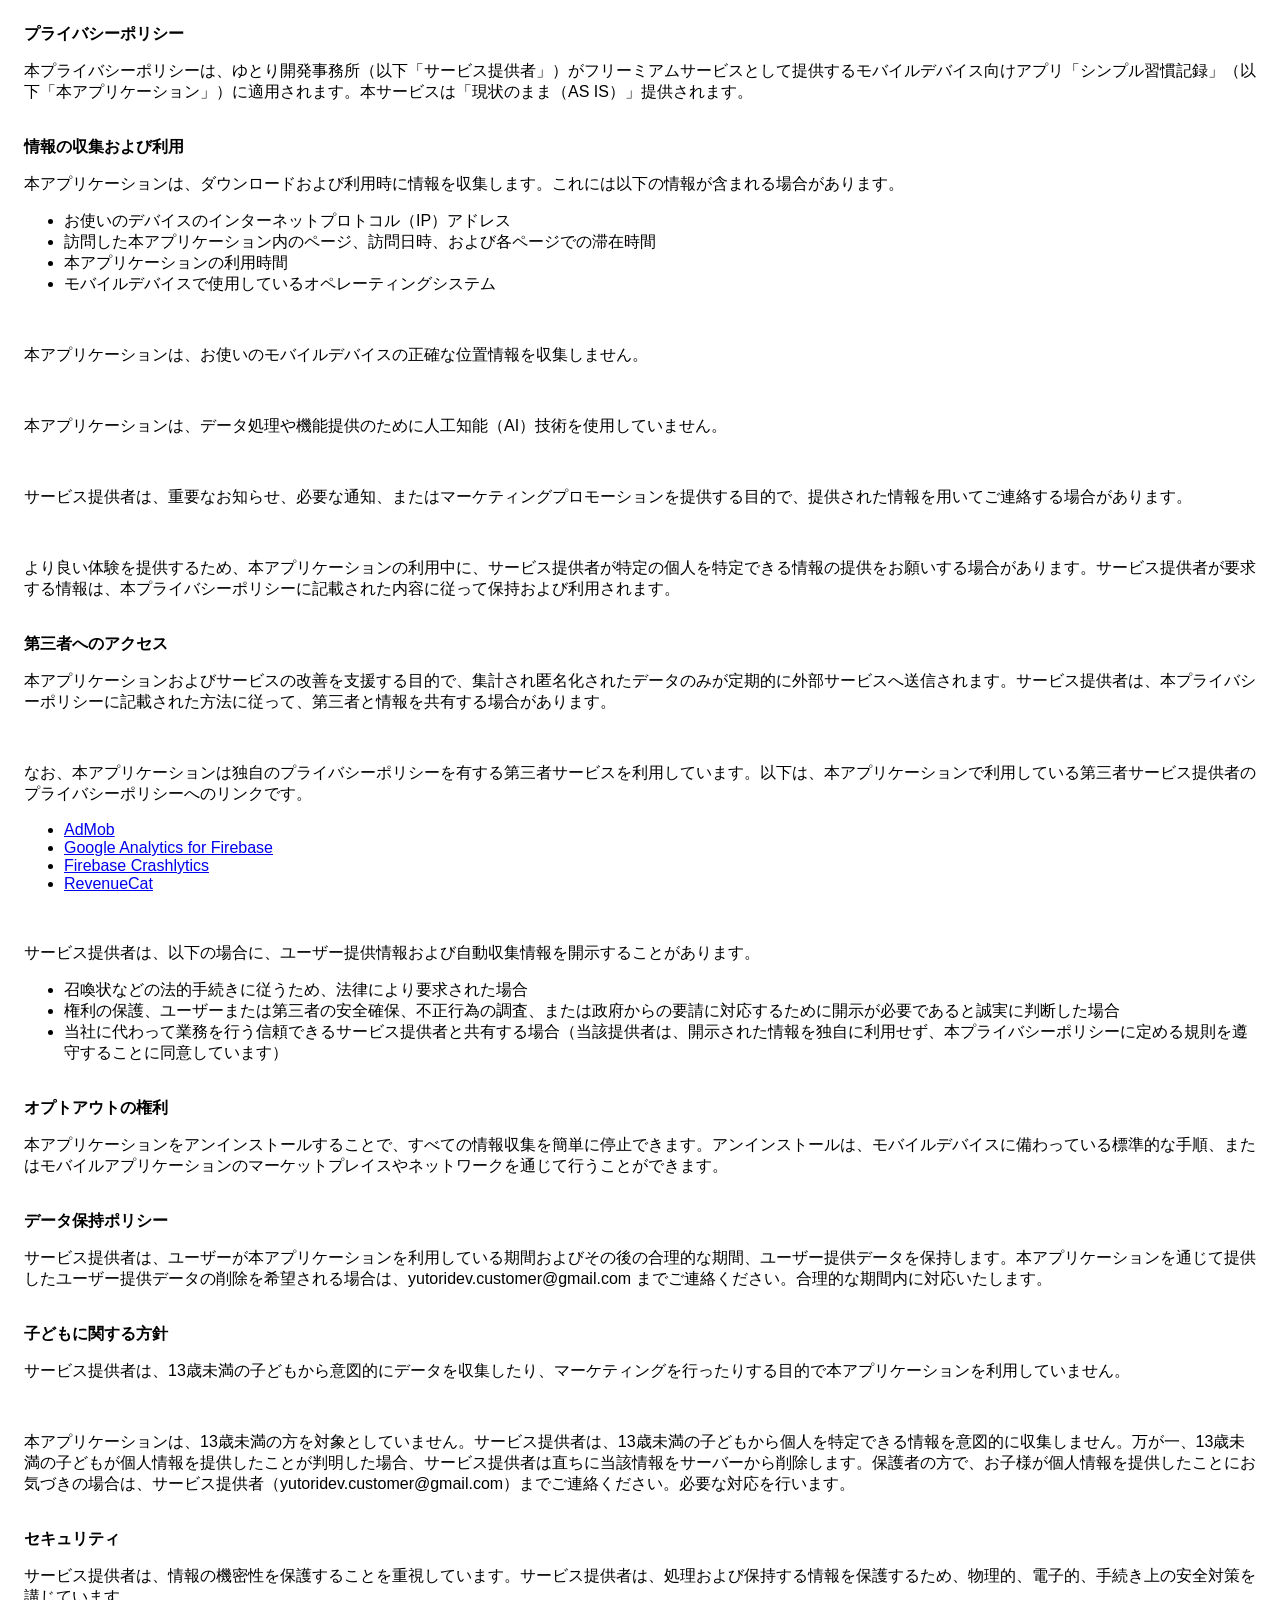
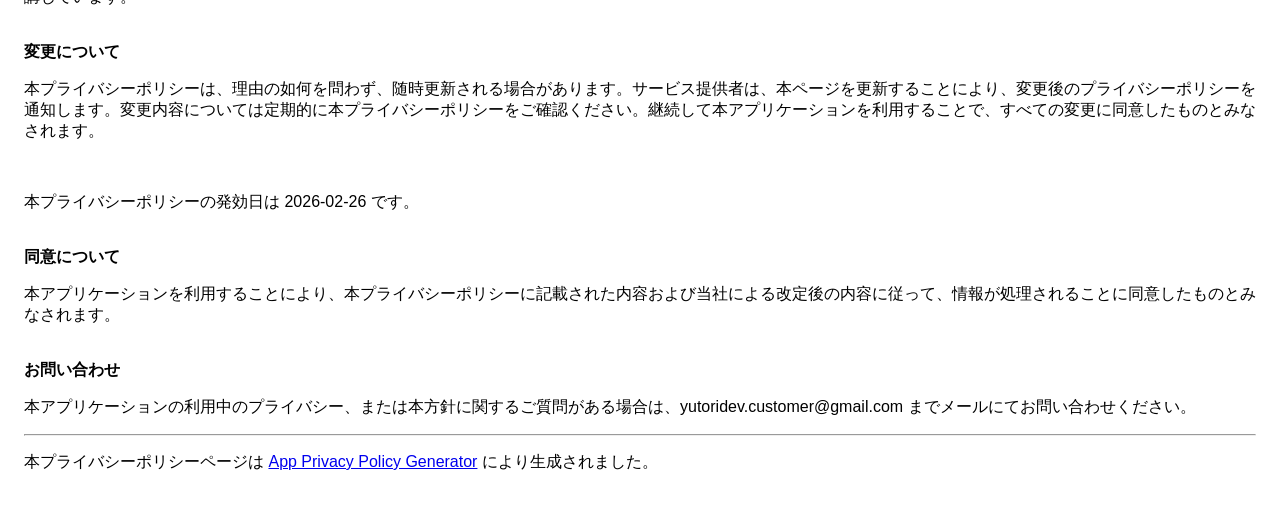
==== apps/habit_counter2/privacy_policy.html @ 51d2c5ac "(HabitCounter2)プライバシーポリシー・利用規約を作成" ====
<!DOCTYPE html>
    <html>
    <head>
      <meta charset='utf-8'>
      <meta name='viewport' content='width=device-width'>
      <title>プライバシーポリシー</title>
      <style> body { font-family: 'Helvetica Neue', Helvetica, Arial, sans-serif; padding:1em; } </style>
    </head>
    <body>
    <strong>プライバシーポリシー</strong><p>本プライバシーポリシーは、ゆとり開発事務所（以下「サービス提供者」）がフリーミアムサービスとして提供するモバイルデバイス向けアプリ「シンプル習慣記録」（以下「本アプリケーション」）に適用されます。本サービスは「現状のまま（AS IS）」提供されます。</p><br><strong>情報の収集および利用</strong><p>本アプリケーションは、ダウンロードおよび利用時に情報を収集します。これには以下の情報が含まれる場合があります。</p><ul><li>お使いのデバイスのインターネットプロトコル（IP）アドレス</li><li>訪問した本アプリケーション内のページ、訪問日時、および各ページでの滞在時間</li><li>本アプリケーションの利用時間</li><li>モバイルデバイスで使用しているオペレーティングシステム</li></ul><p></p><br><p>本アプリケーションは、お使いのモバイルデバイスの正確な位置情報を収集しません。</p><!----><br><p>本アプリケーションは、データ処理や機能提供のために人工知能（AI）技術を使用していません。</p><br><p>サービス提供者は、重要なお知らせ、必要な通知、またはマーケティングプロモーションを提供する目的で、提供された情報を用いてご連絡する場合があります。</p><br><p>より良い体験を提供するため、本アプリケーションの利用中に、サービス提供者が特定の個人を特定できる情報の提供をお願いする場合があります。サービス提供者が要求する情報は、本プライバシーポリシーに記載された内容に従って保持および利用されます。</p><br><strong>第三者へのアクセス</strong><p>本アプリケーションおよびサービスの改善を支援する目的で、集計され匿名化されたデータのみが定期的に外部サービスへ送信されます。サービス提供者は、本プライバシーポリシーに記載された方法に従って、第三者と情報を共有する場合があります。</p><div><br><p>なお、本アプリケーションは独自のプライバシーポリシーを有する第三者サービスを利用しています。以下は、本アプリケーションで利用している第三者サービス提供者のプライバシーポリシーへのリンクです。</p><ul><li><a href="https://support.google.com/admob/answer/6128543?hl=en" target="_blank" rel="noopener noreferrer">AdMob</a></li><li><a href="https://firebase.google.com/support/privacy" target="_blank" rel="noopener noreferrer">Google Analytics for Firebase</a></li><li><a href="https://firebase.google.com/support/privacy/" target="_blank" rel="noopener noreferrer">Firebase Crashlytics</a></li><li><a href="https://www.revenuecat.com/privacy" target="_blank" rel="noopener noreferrer">RevenueCat</a></li></ul></div><br><p>サービス提供者は、以下の場合に、ユーザー提供情報および自動収集情報を開示することがあります。</p><ul><li>召喚状などの法的手続きに従うため、法律により要求された場合</li><li>権利の保護、ユーザーまたは第三者の安全確保、不正行為の調査、または政府からの要請に対応するために開示が必要であると誠実に判断した場合</li><li>当社に代わって業務を行う信頼できるサービス提供者と共有する場合（当該提供者は、開示された情報を独自に利用せず、本プライバシーポリシーに定める規則を遵守することに同意しています）</li></ul><p></p><br><strong>オプトアウトの権利</strong><p>本アプリケーションをアンインストールすることで、すべての情報収集を簡単に停止できます。アンインストールは、モバイルデバイスに備わっている標準的な手順、またはモバイルアプリケーションのマーケットプレイスやネットワークを通じて行うことができます。</p><br><strong>データ保持ポリシー</strong><p>サービス提供者は、ユーザーが本アプリケーションを利用している期間およびその後の合理的な期間、ユーザー提供データを保持します。本アプリケーションを通じて提供したユーザー提供データの削除を希望される場合は、yutoridev.customer@gmail.com までご連絡ください。合理的な期間内に対応いたします。</p><br><strong>子どもに関する方針</strong><p>サービス提供者は、13歳未満の子どもから意図的にデータを収集したり、マーケティングを行ったりする目的で本アプリケーションを利用していません。</p><div><br><p>本アプリケーションは、13歳未満の方を対象としていません。サービス提供者は、13歳未満の子どもから個人を特定できる情報を意図的に収集しません。万が一、13歳未満の子どもが個人情報を提供したことが判明した場合、サービス提供者は直ちに当該情報をサーバーから削除します。保護者の方で、お子様が個人情報を提供したことにお気づきの場合は、サービス提供者（yutoridev.customer@gmail.com）までご連絡ください。必要な対応を行います。</p></div><br><strong>セキュリティ</strong><p>サービス提供者は、情報の機密性を保護することを重視しています。サービス提供者は、処理および保持する情報を保護するため、物理的、電子的、手続き上の安全対策を講じています。</p><br><strong>変更について</strong><p>本プライバシーポリシーは、理由の如何を問わず、随時更新される場合があります。サービス提供者は、本ページを更新することにより、変更後のプライバシーポリシーを通知します。変更内容については定期的に本プライバシーポリシーをご確認ください。継続して本アプリケーションを利用することで、すべての変更に同意したものとみなされます。</p><br><p>本プライバシーポリシーの発効日は 2026-02-26 です。</p><br><strong>同意について</strong><p>本アプリケーションを利用することにより、本プライバシーポリシーに記載された内容および当社による改定後の内容に従って、情報が処理されることに同意したものとみなされます。</p><br><strong>お問い合わせ</strong><p>本アプリケーションの利用中のプライバシー、または本方針に関するご質問がある場合は、yutoridev.customer@gmail.com までメールにてお問い合わせください。</p><hr><p>本プライバシーポリシーページは <a href="https://app-privacy-policy-generator.nisrulz.com/" target="_blank" rel="noopener noreferrer">App Privacy Policy Generator</a> により生成されました。</p>
    </body>
    </html>
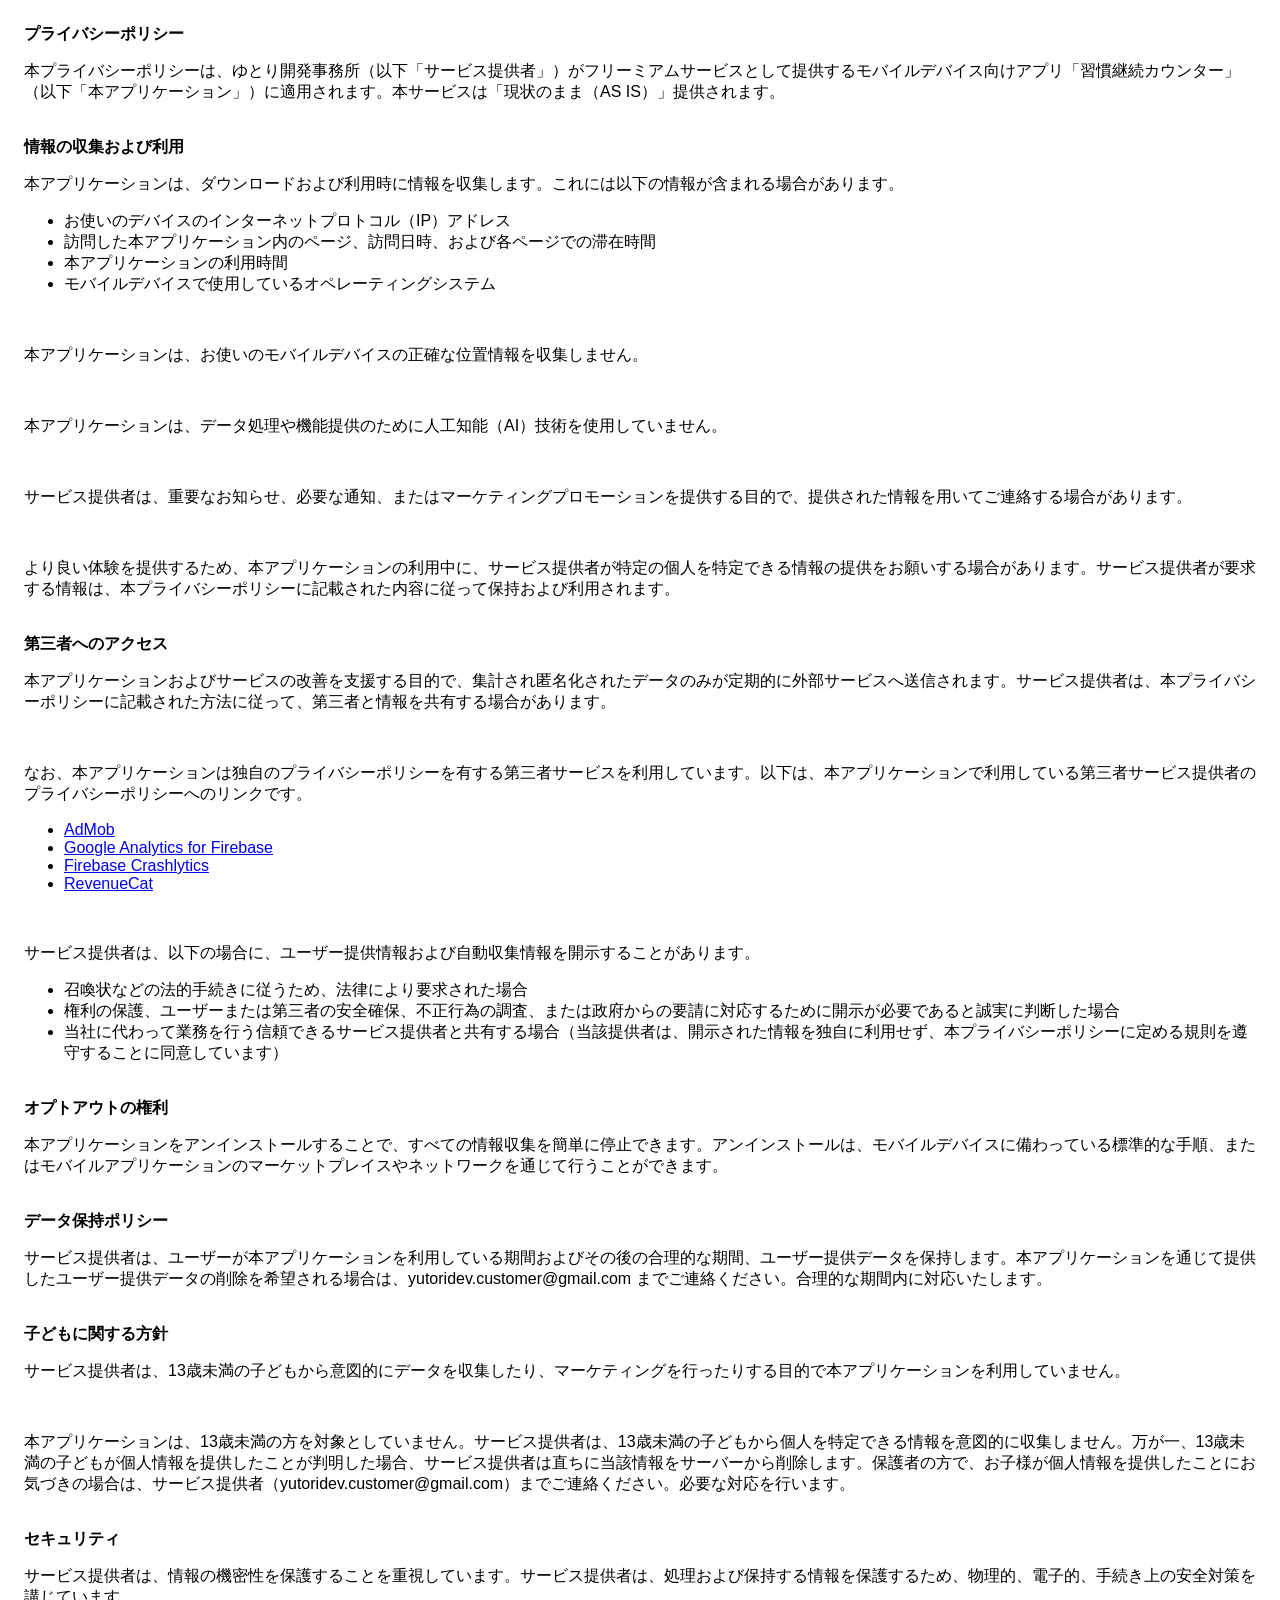
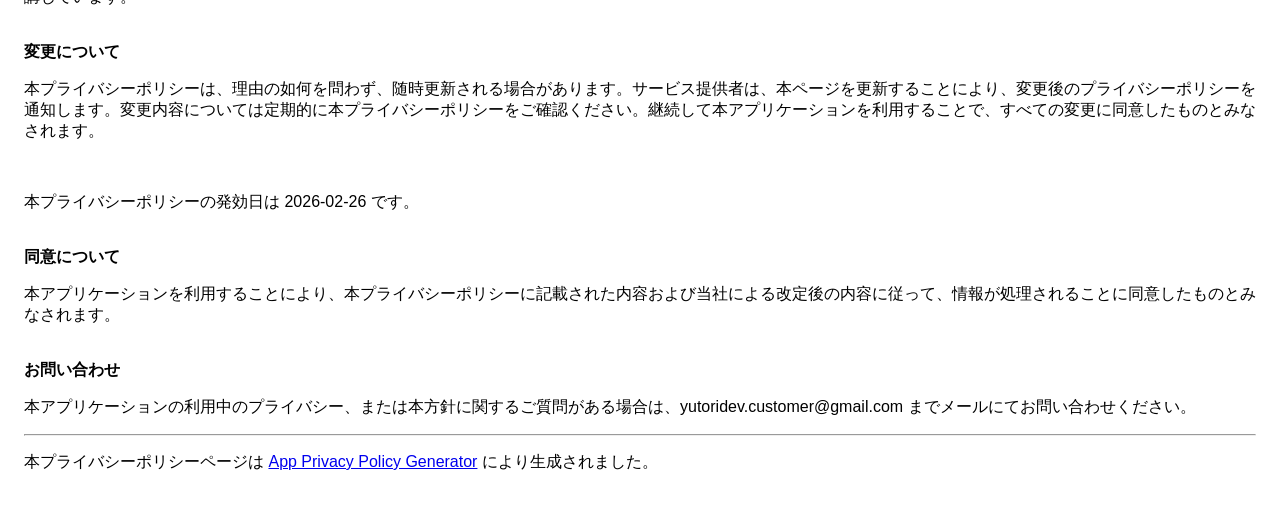
==== commit 28e7cd80: "Update privacy_policy.html" ====
--- a/apps/habit_counter2/privacy_policy.html
+++ b/apps/habit_counter2/privacy_policy.html
@@ -7,6 +7,6 @@
       <style> body { font-family: 'Helvetica Neue', Helvetica, Arial, sans-serif; padding:1em; } </style>
     </head>
     <body>
-    <strong>プライバシーポリシー</strong><p>本プライバシーポリシーは、ゆとり開発事務所（以下「サービス提供者」）がフリーミアムサービスとして提供するモバイルデバイス向けアプリ「シンプル習慣記録」（以下「本アプリケーション」）に適用されます。本サービスは「現状のまま（AS IS）」提供されます。</p><br><strong>情報の収集および利用</strong><p>本アプリケーションは、ダウンロードおよび利用時に情報を収集します。これには以下の情報が含まれる場合があります。</p><ul><li>お使いのデバイスのインターネットプロトコル（IP）アドレス</li><li>訪問した本アプリケーション内のページ、訪問日時、および各ページでの滞在時間</li><li>本アプリケーションの利用時間</li><li>モバイルデバイスで使用しているオペレーティングシステム</li></ul><p></p><br><p>本アプリケーションは、お使いのモバイルデバイスの正確な位置情報を収集しません。</p><!----><br><p>本アプリケーションは、データ処理や機能提供のために人工知能（AI）技術を使用していません。</p><br><p>サービス提供者は、重要なお知らせ、必要な通知、またはマーケティングプロモーションを提供する目的で、提供された情報を用いてご連絡する場合があります。</p><br><p>より良い体験を提供するため、本アプリケーションの利用中に、サービス提供者が特定の個人を特定できる情報の提供をお願いする場合があります。サービス提供者が要求する情報は、本プライバシーポリシーに記載された内容に従って保持および利用されます。</p><br><strong>第三者へのアクセス</strong><p>本アプリケーションおよびサービスの改善を支援する目的で、集計され匿名化されたデータのみが定期的に外部サービスへ送信されます。サービス提供者は、本プライバシーポリシーに記載された方法に従って、第三者と情報を共有する場合があります。</p><div><br><p>なお、本アプリケーションは独自のプライバシーポリシーを有する第三者サービスを利用しています。以下は、本アプリケーションで利用している第三者サービス提供者のプライバシーポリシーへのリンクです。</p><ul><li><a href="https://support.google.com/admob/answer/6128543?hl=en" target="_blank" rel="noopener noreferrer">AdMob</a></li><li><a href="https://firebase.google.com/support/privacy" target="_blank" rel="noopener noreferrer">Google Analytics for Firebase</a></li><li><a href="https://firebase.google.com/support/privacy/" target="_blank" rel="noopener noreferrer">Firebase Crashlytics</a></li><li><a href="https://www.revenuecat.com/privacy" target="_blank" rel="noopener noreferrer">RevenueCat</a></li></ul></div><br><p>サービス提供者は、以下の場合に、ユーザー提供情報および自動収集情報を開示することがあります。</p><ul><li>召喚状などの法的手続きに従うため、法律により要求された場合</li><li>権利の保護、ユーザーまたは第三者の安全確保、不正行為の調査、または政府からの要請に対応するために開示が必要であると誠実に判断した場合</li><li>当社に代わって業務を行う信頼できるサービス提供者と共有する場合（当該提供者は、開示された情報を独自に利用せず、本プライバシーポリシーに定める規則を遵守することに同意しています）</li></ul><p></p><br><strong>オプトアウトの権利</strong><p>本アプリケーションをアンインストールすることで、すべての情報収集を簡単に停止できます。アンインストールは、モバイルデバイスに備わっている標準的な手順、またはモバイルアプリケーションのマーケットプレイスやネットワークを通じて行うことができます。</p><br><strong>データ保持ポリシー</strong><p>サービス提供者は、ユーザーが本アプリケーションを利用している期間およびその後の合理的な期間、ユーザー提供データを保持します。本アプリケーションを通じて提供したユーザー提供データの削除を希望される場合は、yutoridev.customer@gmail.com までご連絡ください。合理的な期間内に対応いたします。</p><br><strong>子どもに関する方針</strong><p>サービス提供者は、13歳未満の子どもから意図的にデータを収集したり、マーケティングを行ったりする目的で本アプリケーションを利用していません。</p><div><br><p>本アプリケーションは、13歳未満の方を対象としていません。サービス提供者は、13歳未満の子どもから個人を特定できる情報を意図的に収集しません。万が一、13歳未満の子どもが個人情報を提供したことが判明した場合、サービス提供者は直ちに当該情報をサーバーから削除します。保護者の方で、お子様が個人情報を提供したことにお気づきの場合は、サービス提供者（yutoridev.customer@gmail.com）までご連絡ください。必要な対応を行います。</p></div><br><strong>セキュリティ</strong><p>サービス提供者は、情報の機密性を保護することを重視しています。サービス提供者は、処理および保持する情報を保護するため、物理的、電子的、手続き上の安全対策を講じています。</p><br><strong>変更について</strong><p>本プライバシーポリシーは、理由の如何を問わず、随時更新される場合があります。サービス提供者は、本ページを更新することにより、変更後のプライバシーポリシーを通知します。変更内容については定期的に本プライバシーポリシーをご確認ください。継続して本アプリケーションを利用することで、すべての変更に同意したものとみなされます。</p><br><p>本プライバシーポリシーの発効日は 2026-02-26 です。</p><br><strong>同意について</strong><p>本アプリケーションを利用することにより、本プライバシーポリシーに記載された内容および当社による改定後の内容に従って、情報が処理されることに同意したものとみなされます。</p><br><strong>お問い合わせ</strong><p>本アプリケーションの利用中のプライバシー、または本方針に関するご質問がある場合は、yutoridev.customer@gmail.com までメールにてお問い合わせください。</p><hr><p>本プライバシーポリシーページは <a href="https://app-privacy-policy-generator.nisrulz.com/" target="_blank" rel="noopener noreferrer">App Privacy Policy Generator</a> により生成されました。</p>
+    <strong>プライバシーポリシー</strong><p>本プライバシーポリシーは、ゆとり開発事務所（以下「サービス提供者」）がフリーミアムサービスとして提供するモバイルデバイス向けアプリ「習慣継続カウンター」（以下「本アプリケーション」）に適用されます。本サービスは「現状のまま（AS IS）」提供されます。</p><br><strong>情報の収集および利用</strong><p>本アプリケーションは、ダウンロードおよび利用時に情報を収集します。これには以下の情報が含まれる場合があります。</p><ul><li>お使いのデバイスのインターネットプロトコル（IP）アドレス</li><li>訪問した本アプリケーション内のページ、訪問日時、および各ページでの滞在時間</li><li>本アプリケーションの利用時間</li><li>モバイルデバイスで使用しているオペレーティングシステム</li></ul><p></p><br><p>本アプリケーションは、お使いのモバイルデバイスの正確な位置情報を収集しません。</p><!----><br><p>本アプリケーションは、データ処理や機能提供のために人工知能（AI）技術を使用していません。</p><br><p>サービス提供者は、重要なお知らせ、必要な通知、またはマーケティングプロモーションを提供する目的で、提供された情報を用いてご連絡する場合があります。</p><br><p>より良い体験を提供するため、本アプリケーションの利用中に、サービス提供者が特定の個人を特定できる情報の提供をお願いする場合があります。サービス提供者が要求する情報は、本プライバシーポリシーに記載された内容に従って保持および利用されます。</p><br><strong>第三者へのアクセス</strong><p>本アプリケーションおよびサービスの改善を支援する目的で、集計され匿名化されたデータのみが定期的に外部サービスへ送信されます。サービス提供者は、本プライバシーポリシーに記載された方法に従って、第三者と情報を共有する場合があります。</p><div><br><p>なお、本アプリケーションは独自のプライバシーポリシーを有する第三者サービスを利用しています。以下は、本アプリケーションで利用している第三者サービス提供者のプライバシーポリシーへのリンクです。</p><ul><li><a href="https://support.google.com/admob/answer/6128543?hl=en" target="_blank" rel="noopener noreferrer">AdMob</a></li><li><a href="https://firebase.google.com/support/privacy" target="_blank" rel="noopener noreferrer">Google Analytics for Firebase</a></li><li><a href="https://firebase.google.com/support/privacy/" target="_blank" rel="noopener noreferrer">Firebase Crashlytics</a></li><li><a href="https://www.revenuecat.com/privacy" target="_blank" rel="noopener noreferrer">RevenueCat</a></li></ul></div><br><p>サービス提供者は、以下の場合に、ユーザー提供情報および自動収集情報を開示することがあります。</p><ul><li>召喚状などの法的手続きに従うため、法律により要求された場合</li><li>権利の保護、ユーザーまたは第三者の安全確保、不正行為の調査、または政府からの要請に対応するために開示が必要であると誠実に判断した場合</li><li>当社に代わって業務を行う信頼できるサービス提供者と共有する場合（当該提供者は、開示された情報を独自に利用せず、本プライバシーポリシーに定める規則を遵守することに同意しています）</li></ul><p></p><br><strong>オプトアウトの権利</strong><p>本アプリケーションをアンインストールすることで、すべての情報収集を簡単に停止できます。アンインストールは、モバイルデバイスに備わっている標準的な手順、またはモバイルアプリケーションのマーケットプレイスやネットワークを通じて行うことができます。</p><br><strong>データ保持ポリシー</strong><p>サービス提供者は、ユーザーが本アプリケーションを利用している期間およびその後の合理的な期間、ユーザー提供データを保持します。本アプリケーションを通じて提供したユーザー提供データの削除を希望される場合は、yutoridev.customer@gmail.com までご連絡ください。合理的な期間内に対応いたします。</p><br><strong>子どもに関する方針</strong><p>サービス提供者は、13歳未満の子どもから意図的にデータを収集したり、マーケティングを行ったりする目的で本アプリケーションを利用していません。</p><div><br><p>本アプリケーションは、13歳未満の方を対象としていません。サービス提供者は、13歳未満の子どもから個人を特定できる情報を意図的に収集しません。万が一、13歳未満の子どもが個人情報を提供したことが判明した場合、サービス提供者は直ちに当該情報をサーバーから削除します。保護者の方で、お子様が個人情報を提供したことにお気づきの場合は、サービス提供者（yutoridev.customer@gmail.com）までご連絡ください。必要な対応を行います。</p></div><br><strong>セキュリティ</strong><p>サービス提供者は、情報の機密性を保護することを重視しています。サービス提供者は、処理および保持する情報を保護するため、物理的、電子的、手続き上の安全対策を講じています。</p><br><strong>変更について</strong><p>本プライバシーポリシーは、理由の如何を問わず、随時更新される場合があります。サービス提供者は、本ページを更新することにより、変更後のプライバシーポリシーを通知します。変更内容については定期的に本プライバシーポリシーをご確認ください。継続して本アプリケーションを利用することで、すべての変更に同意したものとみなされます。</p><br><p>本プライバシーポリシーの発効日は 2026-02-26 です。</p><br><strong>同意について</strong><p>本アプリケーションを利用することにより、本プライバシーポリシーに記載された内容および当社による改定後の内容に従って、情報が処理されることに同意したものとみなされます。</p><br><strong>お問い合わせ</strong><p>本アプリケーションの利用中のプライバシー、または本方針に関するご質問がある場合は、yutoridev.customer@gmail.com までメールにてお問い合わせください。</p><hr><p>本プライバシーポリシーページは <a href="https://app-privacy-policy-generator.nisrulz.com/" target="_blank" rel="noopener noreferrer">App Privacy Policy Generator</a> により生成されました。</p>
     </body>
     </html>
